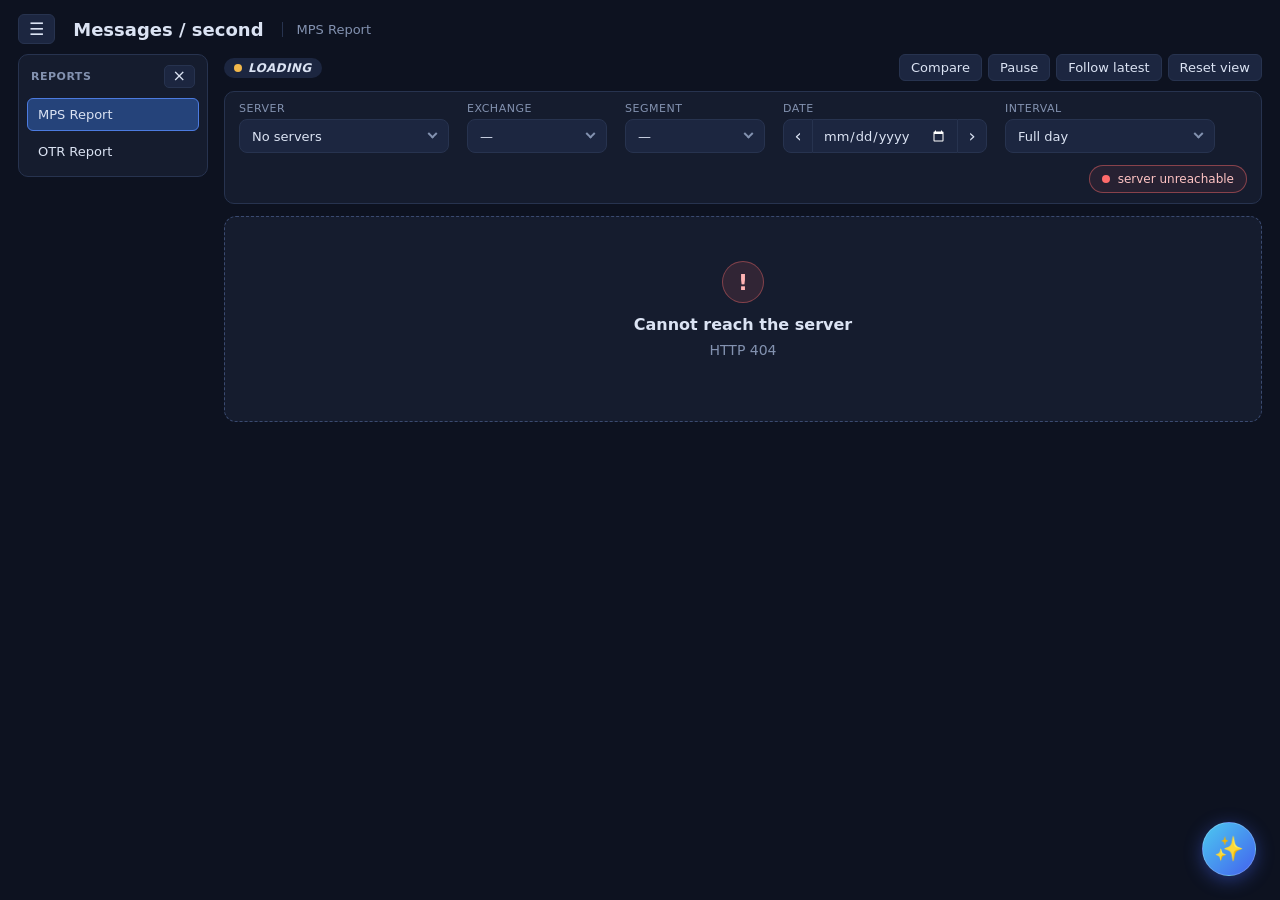
==== web/index.html @ 13a8914b "Implementing RuleBased + LLM inferencing" ====
<!doctype html>
<html lang="en">
  <head>
    <meta charset="utf-8" />
    <meta name="viewport" content="width=device-width,initial-scale=1" />
    <title>Messages per second</title>
    <link rel="icon" href="data:," />
    <link rel="stylesheet" href="css/style.css" />
    <link rel="stylesheet" href="css/chat.css" />
  </head>
  <body>
    <div id="progress"></div>

    <header id="appHeader">
      <button
        id="menuBtn"
        type="button"
        class="menubtn"
        aria-controls="sideMenu"
        aria-expanded="true"
        aria-label="Menu"
        title="Show or hide the menu"
      >
        &#9776;
      </button>
      <h1 id="title">Messages / second</h1>
      <span class="viewname" id="viewName">MPS Report</span>
      <span class="whoami" id="whoami" hidden
        ><b id="whoName"></b
        ><span id="shellNote" class="shellnote" role="status"></span
        ><button id="changePw" type="button" class="mini" hidden>
          Change password</button
        ><button id="signOut" type="button" class="mini">Sign out</button></span
      >
    </header>

    <div id="layout">
      <nav id="sideMenu" aria-label="Reports">
        <div class="mhead">
          <b>Reports</b>
          <button
            id="menuClose"
            type="button"
            class="mini"
            aria-label="Close menu"
            title="Close the menu"
          >
            &times;
          </button>
        </div>
        <button type="button" class="mitem" data-view="mps">MPS Report</button>
        <button type="button" class="mitem" data-view="otr">OTR Report</button>
        <button type="button" class="mitem" data-view="access" hidden>
          Access
        </button>
      </nav>
      <div id="menuScrim" hidden></div>

      <main id="views">
        <section id="viewMps" aria-label="MPS Report">
          <div class="vbar">
            <span class="pill" id="status"
              ><i></i><em id="stext">&hellip;</em></span
            >
            <div class="toolbar">
              <button
                id="bCompare"
                type="button"
                aria-pressed="false"
                title="Compare several reports"
              >
                Compare
              </button>
              <button id="bPause">Pause</button>
              <button id="bFollow">Follow latest</button>
              <button id="bReset" title="Return to the selected interval">
                Reset view
              </button>
            </div>
          </div>

          <div id="dashView">
            <section class="controls">
              <div class="field">
                <label>Server</label>
                <div id="selServer"></div>
              </div>
              <div class="field">
                <label>Exchange</label>
                <div id="selExchange" class="sm"></div>
              </div>
              <div class="field">
                <label>Segment</label>
                <div id="selSegment" class="sm"></div>
              </div>
              <div class="field">
                <label for="dateIn">Date</label>
                <div class="datebox">
                  <button
                    id="dPrev"
                    type="button"
                    title="Previous available date"
                    aria-label="Previous date"
                  >
                    &lsaquo;
                  </button>
                  <input type="date" id="dateIn" />
                  <button
                    id="dNext"
                    type="button"
                    title="Next available date"
                    aria-label="Next date"
                  >
                    &rsaquo;
                  </button>
                </div>
              </div>
              <div class="field">
                <label>Interval</label>
                <div id="selInterval"></div>
              </div>
              <div class="field custom" id="customBox" hidden>
                <div class="field">
                  <label for="tFrom">From</label
                  ><input type="time" id="tFrom" step="1" value="09:15:00" />
                </div>
                <div class="field">
                  <label for="tTo">To</label
                  ><input type="time" id="tTo" step="1" value="15:30:00" />
                </div>
              </div>
              <div class="chip" id="fileChip">
                <i></i><span id="fileText">&hellip;</span>
              </div>
            </section>

            <div id="empty" class="empty" hidden>
              <div class="mark">!</div>
              <h3 id="emptyTitle"></h3>
              <p id="emptyMsg"></p>
              <div id="emptySug" class="sug"></div>
            </div>

            <div id="dash" class="loading">
              <div class="stats">
                <div
                  class="card go"
                  data-go="latest"
                  tabindex="0"
                  role="button"
                  title="Click to jump to the latest sample"
                >
                  <span>Latest</span><b id="s-latest">&ndash;</b
                  ><small id="s-latest-t">&nbsp;</small>
                </div>
                <div class="card">
                  <span>Window avg</span><b id="s-wavg">&ndash;</b>
                </div>
                <div
                  class="card go"
                  data-go="wpeak"
                  tabindex="0"
                  role="button"
                  title="Click to jump to the highest sample in the current window"
                >
                  <span>Window peak<i id="s-wmax-c" class="cnt"></i></span
                  ><b id="s-wmax">&ndash;</b><small id="s-wmax-t">&nbsp;</small
                  ><small id="s-wmax-h" class="hint"></small>
                </div>
                <div class="card">
                  <span>Window total</span><b id="s-wsum">&ndash;</b>
                </div>
                <div class="card">
                  <span>Overall avg</span><b id="s-avg">&ndash;</b>
                </div>
                <div
                  class="card go peak"
                  data-go="peak"
                  tabindex="0"
                  role="button"
                  title="Click to jump to the highest sample overall"
                >
                  <span>Overall peak<i id="s-max-c" class="cnt"></i></span
                  ><b id="s-max">&ndash;</b><small id="s-max-t">&nbsp;</small
                  ><small id="s-max-h" class="hint"></small>
                </div>
                <div class="card">
                  <span>Total messages</span><b id="s-total">&ndash;</b>
                </div>
                <div class="card">
                  <span>Samples</span><b id="s-n">&ndash;</b>
                </div>
              </div>
              <div id="range">&nbsp;</div>

              <section class="panel srch">
                <h2><b style="background: #3ddc84"></b>Find a message rate</h2>
                <div class="srow">
                  <input
                    type="text"
                    id="dQ"
                    class="sq"
                    autocomplete="off"
                    spellcheck="false"
                    maxlength="40"
                    placeholder="150, 100-200, &gt;=150, &lt;50"
                    aria-label="Message rate to find in the visible window"
                    aria-describedby="dQmsg"
                  />
                  <button id="dQx" type="button" class="mini" hidden>
                    Clear
                  </button>
                </div>
                <div id="dQmsg" class="smsg" role="status"></div>
                <div id="dQlist" class="ptimes sl"></div>
              </section>

              <section class="panel">
                <h2><b style="background: #4cc9f0"></b>Line</h2>
                <div class="cv"><canvas id="c-line"></canvas></div>
              </section>
              <section class="panel">
                <h2><b style="background: #f9a03f"></b>Bar</h2>
                <div class="cv"><canvas id="c-bar"></canvas></div>
              </section>
              <section class="panel">
                <h2>
                  <b style="background: #f07830"></b>Heatmap<span
                    class="sub"
                    id="hsub"
                  ></span
                  ><span class="legend"
                    ><em>0</em><i></i><em id="hmax">&ndash;</em></span
                  >
                </h2>
                <div class="cv"><canvas id="c-heat"></canvas></div>
              </section>
              <footer>
                Scroll = zoom at cursor &middot; Drag = pan &middot;
                Shift+scroll = pan &middot; Double-click = full range &middot;
                click the top cards to jump to a sample &middot; all charts
                share the same time axis
              </footer>
            </div>
          </div>

          <div id="cmpView" hidden>
            <section class="controls">
              <div class="field">
                <label>Reports</label>
                <div id="cmpPick"></div>
              </div>
              <div class="field">
                <label>Interval</label>
                <div id="cmpInterval"></div>
              </div>
              <div class="field custom" id="cmpCustom" hidden>
                <div class="field">
                  <label for="cmpFrom">From</label
                  ><input type="time" id="cmpFrom" step="1" value="09:15:00" />
                </div>
                <div class="field">
                  <label for="cmpTo">To</label
                  ><input type="time" id="cmpTo" step="1" value="15:30:00" />
                </div>
              </div>
              <div class="field">
                <label>&nbsp;</label>
                <button
                  id="cmpRefresh"
                  type="button"
                  title="Reload the selected reports"
                >
                  Refresh
                </button>
              </div>
              <div class="chip" id="cmpChip">
                <i></i><span id="cmpChipText">&hellip;</span>
              </div>
            </section>

            <div id="cmpEmpty" class="empty" hidden>
              <div class="mark">i</div>
              <h3 id="cmpEmptyTitle"></h3>
              <p id="cmpEmptyMsg"></p>
            </div>

            <div id="cmpBody" hidden>
              <div id="cmpIssues" class="issues" hidden></div>
              <section class="panel">
                <h2>
                  <b style="background: #4cc9f0"></b>Overlay (time of day)<span
                    class="sub"
                    id="cmpRange"
                  ></span
                  ><button id="cmpReset" type="button" class="mini">
                    Reset zoom
                  </button>
                </h2>
                <div id="cmpLegend" class="clegend"></div>
                <div class="cv"><canvas id="c-cmp-line"></canvas></div>
              </section>
              <section class="panel">
                <h2><b style="background: #3ddc84"></b>Summary</h2>
                <div class="tblwrap">
                  <table id="cmpTable" class="ctable"></table>
                </div>
              </section>
              <section class="panel srch">
                <h2><b style="background: #4cc9f0"></b>Find a message rate</h2>
                <div class="srow">
                  <input
                    type="text"
                    id="cQ"
                    class="sq"
                    autocomplete="off"
                    spellcheck="false"
                    maxlength="40"
                    placeholder="150, 100-200, &gt;=150, &lt;50"
                    aria-label="Message rate to find in the selected reports"
                    aria-describedby="cQmsg"
                  />
                  <button id="cQx" type="button" class="mini" hidden>
                    Clear
                  </button>
                </div>
                <div id="cQmsg" class="smsg" role="status"></div>
                <div class="tblwrap">
                  <table id="cQtable" class="ctable stable"></table>
                </div>
              </section>
              <section class="panel">
                <h2><b style="background: #f9a03f"></b>Average per hour</h2>
                <div class="cv"><canvas id="c-cmp-hour"></canvas></div>
              </section>
              <footer>
                Scroll = zoom at cursor &middot; Drag = pan &middot;
                Double-click = reset &middot; click a legend entry to hide or
                show a series &middot; reports are snapshots, use Refresh to
                reload
              </footer>
            </div>
          </div>
        </section>

        <section id="viewOtr" aria-label="OTR Report" hidden></section>
        <section id="viewAccess" aria-label="Access" hidden></section>
      </main>
    </div>

    <script src="js/session.js"></script>
    <script src="js/widgets.js"></script>
    <script src="js/peaks.js"></script>
    <script src="js/charts.js"></script>
    <script src="js/compare.js"></script>
    <script src="js/shell.js"></script>
    <script src="js/app.js"></script>
    <script src="js/otr.js"></script>
    <script src="js/access.js"></script>
    <script src="js/chat.js"></script>
  </body>
</html>
---- web/css/style.css ----
:root {
  --bg: #0d1220;
  --panel: #151c2e;
  --panel2: #1c2640;
  --line: #27334f;
  --text: #dbe3f3;
  --muted: #8392b0;
  --live: #3ddc84;
  --idle: #f2b84b;
  --err: #ff6b6b;
}
* {
  box-sizing: border-box;
}
html,
body {
  margin: 0;
  background: var(--bg);
  color: var(--text);
  font:
    14px system-ui,
    -apple-system,
    "Segoe UI",
    Roboto,
    sans-serif;
}
body {
  padding: 14px 18px 20px;
  min-height: 100vh;
}
header,
.vbar {
  display: flex;
  flex-wrap: wrap;
  align-items: center;
  gap: 10px 18px;
  margin-bottom: 10px;
}
h1 {
  font-size: 18px;
  margin: 0;
  font-weight: 600;
}
h1 small {
  color: var(--muted);
  font-weight: 400;
  margin-left: 8px;
  font-size: 13px;
}
.pill {
  display: inline-flex;
  align-items: center;
  gap: 6px;
  padding: 3px 10px;
  border-radius: 99px;
  background: var(--panel2);
  font-size: 12px;
  font-weight: 600;
  letter-spacing: 0.4px;
}
.pill i {
  width: 8px;
  height: 8px;
  border-radius: 50%;
  background: var(--idle);
}
.pill.live i {
  background: var(--live);
  animation: pulse 1.2s infinite;
}
.pill.err i {
  background: var(--err);
}
@keyframes pulse {
  50% {
    opacity: 0.25;
  }
}
.toolbar {
  display: flex;
  flex-wrap: wrap;
  gap: 6px;
  margin-left: auto;
}
button {
  background: var(--panel2);
  color: var(--text);
  border: 1px solid var(--line);
  border-radius: 6px;
  padding: 5px 11px;
  font: inherit;
  font-size: 13px;
  cursor: pointer;
}
button:hover {
  border-color: #4a5d8a;
}
button.on {
  background: #25437a;
  border-color: #4c7be0;
}
.sep {
  width: 1px;
  background: var(--line);
  margin: 0 4px;
}
.stats {
  display: grid;
  grid-template-columns: repeat(auto-fit, minmax(125px, 1fr));
  gap: 8px;
  margin-bottom: 10px;
}
.card {
  background: var(--panel);
  border: 1px solid var(--line);
  border-radius: 8px;
  padding: 7px 11px;
  transition:
    border-color 0.15s,
    background 0.15s,
    transform 0.15s;
}
.card span {
  display: block;
  color: var(--muted);
  font-size: 11px;
  text-transform: uppercase;
  letter-spacing: 0.5px;
}
.card b {
  font-size: 17px;
  font-weight: 600;
  font-variant-numeric: tabular-nums;
}
.card small {
  display: block;
  margin-top: 1px;
  color: var(--muted);
  font-size: 11px;
  font-variant-numeric: tabular-nums;
}
.card.go {
  cursor: pointer;
}
.card i.cnt {
  font-style: normal;
  font-weight: 700;
  color: #ffd699;
  text-transform: none;
}
.card small.hint {
  color: #ffd699;
}
.card small.hint:empty {
  display: none;
}
.card.go:hover,
.card.go:focus-visible {
  border-color: #4c7be0;
  background: var(--panel2);
  outline: none;
  transform: translateY(-1px);
}
.card.peak {
  border-color: #ff8a4c;
  background: linear-gradient(
    135deg,
    rgba(255, 106, 61, 0.24),
    rgba(255, 184, 77, 0.08)
  );
  box-shadow:
    0 0 0 1px rgba(255, 138, 76, 0.45),
    0 0 18px rgba(255, 120, 60, 0.35);
}
.card.peak span {
  color: #ffb98a;
}
.card.peak b {
  color: #ffd9a8;
}
.card.peak.go:hover,
.card.peak.go:focus-visible {
  border-color: #ffb27a;
  background: linear-gradient(
    135deg,
    rgba(255, 106, 61, 0.38),
    rgba(255, 184, 77, 0.16)
  );
}
.legend {
  float: right;
  display: inline-flex;
  align-items: center;
  gap: 6px;
  font-size: 11px;
  font-weight: 400;
  font-variant-numeric: tabular-nums;
}
.legend i {
  display: inline-block;
  width: 120px;
  height: 8px;
  border-radius: 4px;
  background: linear-gradient(
    90deg,
    #0c1030,
    #40308c,
    #b5367a,
    #f07830,
    #fce66e
  );
}
.sub {
  font-weight: 400;
  color: var(--dim, #5d6b88);
  margin-left: 6px;
}
#range {
  color: var(--muted);
  font-size: 12px;
  margin: 0 0 8px;
  font-variant-numeric: tabular-nums;
}
.panel {
  background: var(--panel);
  border: 1px solid var(--line);
  border-radius: 10px;
  margin-bottom: 10px;
  padding: 8px 10px 4px;
}
.panel h2 {
  margin: 0 0 2px 4px;
  font-size: 13px;
  font-weight: 600;
  color: var(--muted);
}
.panel h2 b {
  display: inline-block;
  width: 10px;
  height: 10px;
  border-radius: 2px;
  margin-right: 6px;
  vertical-align: -1px;
}
.cv {
  position: relative;
  height: clamp(220px, calc((100vh - 340px) / 3), 420px);
}
.cv canvas {
  position: absolute;
  left: 0;
  top: 0;
  width: 100%;
  height: 100%;
  cursor: crosshair;
  touch-action: pan-y;
  user-select: none;
}
.cv canvas.grab {
  cursor: grabbing;
}
footer {
  color: var(--muted);
  font-size: 12px;
  margin-top: 4px;
}

[hidden] {
  display: none !important;
}

/* ---------- controls bar ---------- */
.controls {
  display: flex;
  flex-wrap: wrap;
  align-items: flex-end;
  gap: 12px 18px;
  padding: 10px 14px;
  margin-bottom: 12px;
  background: var(--panel);
  border: 1px solid var(--line);
  border-radius: 10px;
  position: relative;
  z-index: 5;
}
.field {
  display: flex;
  flex-direction: column;
  gap: 4px;
}
.field > label {
  font-size: 11px;
  text-transform: uppercase;
  letter-spacing: 0.5px;
  color: var(--muted);
}
.custom {
  flex-direction: row;
  align-items: flex-end;
  gap: 10px;
  animation: pop 0.2s ease-out;
}
@keyframes pop {
  from {
    opacity: 0;
    transform: translateY(-4px);
  }
  to {
    opacity: 1;
    transform: none;
  }
}
input[type="date"],
input[type="time"] {
  background: var(--panel2);
  color: var(--text);
  border: 1px solid var(--line);
  border-radius: 8px;
  padding: 6px 10px;
  font: inherit;
  font-size: 13px;
  color-scheme: dark;
  outline: none;
  height: 34px;
  transition:
    border-color 0.15s,
    box-shadow 0.15s;
}
input[type="date"]:hover,
input[type="time"]:hover {
  border-color: #4a5d8a;
}
input[type="date"]:focus,
input[type="time"]:focus {
  border-color: #4c7be0;
  box-shadow: 0 0 0 3px rgba(76, 123, 224, 0.22);
}
.datebox {
  display: flex;
  align-items: stretch;
}
.datebox button {
  width: 30px;
  height: 34px;
  padding: 0;
  font-size: 18px;
  line-height: 1;
  border-radius: 0;
}
.datebox button:first-child {
  border-radius: 8px 0 0 8px;
}
.datebox button:last-child {
  border-radius: 0 8px 8px 0;
}
.datebox button:disabled {
  opacity: 0.35;
  cursor: default;
  border-color: var(--line);
}
.datebox input {
  border-radius: 0;
  border-left: 0;
  border-right: 0;
  min-width: 140px;
}

.chip {
  margin-left: auto;
  align-self: center;
  display: inline-flex;
  align-items: center;
  gap: 8px;
  padding: 6px 12px;
  border-radius: 99px;
  font-size: 12px;
  background: var(--panel2);
  border: 1px solid var(--line);
  color: var(--muted);
  transition:
    background 0.2s,
    border-color 0.2s,
    color 0.2s;
  max-width: 100%;
}
.chip i {
  width: 8px;
  height: 8px;
  border-radius: 50%;
  background: var(--muted);
  flex: none;
}
.chip span {
  overflow: hidden;
  text-overflow: ellipsis;
  white-space: nowrap;
}
.chip.ok {
  color: #bff0d4;
  border-color: rgba(61, 220, 132, 0.35);
}
.chip.ok i {
  background: var(--live);
}
.chip.missing {
  color: #ffc4c4;
  border-color: rgba(255, 107, 107, 0.45);
  background: rgba(255, 107, 107, 0.08);
}
.chip.missing i {
  background: var(--err);
}

/* ---------- custom select ---------- */
.select {
  position: relative;
  min-width: 210px;
}
.select.sm {
  min-width: 140px;
}
.select .btn {
  width: 100%;
  height: 34px;
  display: flex;
  align-items: center;
  justify-content: space-between;
  gap: 12px;
  padding: 0 12px;
  background: var(--panel2);
  border: 1px solid var(--line);
  border-radius: 8px;
  color: var(--text);
  font-size: 13px;
  text-align: left;
  transition:
    border-color 0.15s,
    box-shadow 0.15s;
}
.select .btn:hover {
  border-color: #4a5d8a;
}
.select.open .btn,
.select .btn:focus-visible {
  border-color: #4c7be0;
  box-shadow: 0 0 0 3px rgba(76, 123, 224, 0.22);
  outline: none;
}
.select .btn:disabled {
  opacity: 0.5;
  cursor: default;
}
.select .left {
  display: flex;
  align-items: baseline;
  gap: 8px;
  min-width: 0;
}
.select .val {
  overflow: hidden;
  text-overflow: ellipsis;
  white-space: nowrap;
}
.select .vsub {
  color: var(--muted);
  font-size: 11px;
  white-space: nowrap;
}
.select .caret {
  flex: none;
  width: 7px;
  height: 7px;
  border-right: 2px solid var(--muted);
  border-bottom: 2px solid var(--muted);
  transform: rotate(45deg) translate(-2px, -2px);
  transition: transform 0.2s;
}
.select.open .caret {
  transform: rotate(-135deg) translate(-2px, -2px);
}
.select .menu {
  position: absolute;
  z-index: 40;
  left: 0;
  min-width: 100%;
  top: calc(100% + 6px);
  max-height: 340px;
  overflow: auto;
  padding: 5px;
  background: #10172a;
  border: 1px solid #33446b;
  border-radius: 10px;
  box-shadow: 0 16px 36px rgba(0, 0, 0, 0.55);
  opacity: 0;
  visibility: hidden;
  transform: translateY(-6px) scale(0.98);
  transform-origin: top left;
  transition:
    opacity 0.15s,
    transform 0.15s,
    visibility 0s 0.15s;
}
.select.open .menu {
  opacity: 1;
  visibility: visible;
  transform: none;
  transition:
    opacity 0.15s,
    transform 0.15s;
}
.select .opt {
  display: flex;
  justify-content: space-between;
  align-items: baseline;
  gap: 18px;
  padding: 7px 10px;
  border-radius: 6px;
  cursor: pointer;
  font-size: 13px;
  white-space: nowrap;
}
.select .opt small {
  color: var(--muted);
  font-size: 11px;
}
.select .opt.active {
  background: #1f2c4d;
}
.select .opt.sel {
  color: #8fb4ff;
}
.select .opt.dis {
  opacity: 0.4;
  cursor: default;
}
.select .grp {
  padding: 8px 10px 4px;
  font-size: 10px;
  text-transform: uppercase;
  letter-spacing: 0.7px;
  color: var(--muted);
}
.select .grp:not(:first-child) {
  margin-top: 4px;
  border-top: 1px solid var(--line);
}
.select .opt[hidden],
.select .grp[hidden] {
  display: none;
}
.select .menu.withsearch {
  display: flex;
  flex-direction: column;
  overflow: hidden;
}
.select .msearch {
  flex: none;
  box-sizing: border-box;
  width: 100%;
  height: 32px;
  margin-bottom: 5px;
  padding: 6px 10px;
  background: var(--panel2);
  color: var(--text);
  border: 1px solid var(--line);
  border-radius: 8px;
  font: inherit;
  font-size: 13px;
  color-scheme: dark;
  outline: none;
}
.select .msearch:focus {
  border-color: #4c7be0;
  box-shadow: 0 0 0 3px rgba(76, 123, 224, 0.22);
}
.select .mopts {
  min-height: 0;
  max-height: 280px;
  overflow: auto;
}

/* ---------- loading + empty state ---------- */
#dash {
  transition:
    opacity 0.25s,
    filter 0.25s;
}
#dash.loading {
  opacity: 0.35;
  filter: saturate(0.5);
  pointer-events: none;
}
#progress {
  position: fixed;
  left: 0;
  top: 0;
  height: 2px;
  width: 100%;
  background: linear-gradient(90deg, transparent, #4c7be0, transparent);
  transform: translateX(-100%);
  opacity: 0;
  z-index: 60;
  transition: opacity 0.2s;
}
body.busy #progress {
  opacity: 1;
  animation: slide 1s infinite ease-in-out;
}
@keyframes slide {
  to {
    transform: translateX(100%);
  }
}
.empty {
  text-align: center;
  padding: 44px 20px;
  background: var(--panel);
  border: 1px dashed #3a4a70;
  border-radius: 12px;
  animation: pop 0.25s ease-out;
}
.empty .mark {
  width: 42px;
  height: 42px;
  margin: 0 auto 12px;
  border-radius: 50%;
  display: flex;
  align-items: center;
  justify-content: center;
  font-size: 22px;
  font-weight: 700;
  color: #ffb4b4;
  background: rgba(255, 107, 107, 0.12);
  border: 1px solid rgba(255, 107, 107, 0.4);
}
.empty h3 {
  margin: 0 0 6px;
  font-size: 16px;
}
.empty p {
  margin: 0 auto;
  max-width: 640px;
  color: var(--muted);
  line-height: 1.5;
  word-break: break-all;
}
.sug {
  margin-top: 16px;
  display: flex;
  flex-wrap: wrap;
  gap: 8px;
  justify-content: center;
  align-items: center;
}
.sug span {
  color: var(--muted);
  font-size: 12px;
}

/* ---------- compare mode ---------- */
.mpick {
  position: relative;
  min-width: 230px;
}
.mpick .btn {
  width: 100%;
  height: 34px;
  display: flex;
  align-items: center;
  justify-content: space-between;
  gap: 12px;
  padding: 0 12px;
  background: var(--panel2);
  border: 1px solid var(--line);
  border-radius: 8px;
  color: var(--text);
  font-size: 13px;
  text-align: left;
}
.mpick .btn:hover {
  border-color: #4a5d8a;
}
.mpick.open .btn,
.mpick .btn:focus-visible {
  border-color: #4c7be0;
  box-shadow: 0 0 0 3px rgba(76, 123, 224, 0.22);
  outline: none;
}
.mpick .caret {
  flex: none;
  width: 7px;
  height: 7px;
  border-right: 2px solid var(--muted);
  border-bottom: 2px solid var(--muted);
  transform: rotate(45deg) translate(-2px, -2px);
  transition: transform 0.2s;
}
.mpick.open .caret {
  transform: rotate(-135deg) translate(-2px, -2px);
}
.mpanel {
  position: absolute;
  z-index: 40;
  left: 0;
  top: calc(100% + 6px);
  width: min(420px, 90vw);
  padding: 8px;
  background: #10172a;
  border: 1px solid #33446b;
  border-radius: 10px;
  box-shadow: 0 16px 36px rgba(0, 0, 0, 0.55);
  opacity: 0;
  visibility: hidden;
  transform: translateY(-6px) scale(0.98);
  transform-origin: top left;
  transition:
    opacity 0.15s,
    transform 0.15s,
    visibility 0s 0.15s;
}
.mpick.open .mpanel {
  opacity: 1;
  visibility: visible;
  transform: none;
  transition:
    opacity 0.15s,
    transform 0.15s;
}
.mfilter,
.mdate {
  background: var(--panel2);
  color: var(--text);
  border: 1px solid var(--line);
  border-radius: 8px;
  padding: 6px 10px;
  font: inherit;
  font-size: 13px;
  color-scheme: dark;
  outline: none;
  height: 32px;
}
.mfilter {
  width: 100%;
}
.mfilter:focus,
.mdate:focus {
  border-color: #4c7be0;
  box-shadow: 0 0 0 3px rgba(76, 123, 224, 0.22);
}
.mquick {
  display: flex;
  gap: 6px;
  margin: 6px 0;
}
.mdate {
  flex: 1;
  min-width: 0;
}
.mlist {
  max-height: 320px;
  overflow: auto;
}
.mgrp {
  display: flex;
  flex-wrap: wrap;
  align-items: baseline;
  gap: 8px;
  padding: 8px 6px 4px;
  font-size: 12px;
  font-weight: 600;
  border-top: 1px solid var(--line);
}
.mgrp:first-child {
  border-top: 0;
}
.mgrp small {
  color: var(--muted);
  font-weight: 400;
}
.mlast,
button.mini {
  padding: 1px 7px;
  font-size: 11px;
  border-radius: 5px;
}
.mgrp .mlast:first-of-type {
  margin-left: auto;
}
.mrow {
  display: flex;
  align-items: center;
  gap: 8px;
  padding: 5px 8px;
  border-radius: 6px;
  cursor: pointer;
  font-size: 13px;
}
.mrow:hover {
  background: #1f2c4d;
}
.mrow small {
  margin-left: auto;
  color: var(--muted);
  font-size: 11px;
}
.mrow input {
  accent-color: #4c7be0;
}
.mnone {
  padding: 14px 8px;
  color: var(--muted);
  text-align: center;
  font-size: 13px;
}
.mmsg {
  min-height: 0;
  margin-top: 4px;
  padding: 0 4px;
  font-size: 12px;
  color: var(--idle);
}
.mmsg:empty {
  display: none;
}
button.mini {
  float: right;
}
.clegend {
  display: flex;
  flex-wrap: wrap;
  gap: 6px 10px;
  margin: 2px 4px 4px;
}
.clegend button {
  display: inline-flex;
  align-items: center;
  gap: 6px;
  padding: 2px 9px;
  border-radius: 99px;
  font-size: 12px;
}
.clegend button i {
  width: 10px;
  height: 10px;
  border-radius: 50%;
  flex: none;
}
.clegend button.off {
  opacity: 0.45;
  text-decoration: line-through;
}
.issues {
  margin-bottom: 10px;
  padding: 8px 12px;
  font-size: 12px;
  color: #ffc4c4;
  background: rgba(255, 107, 107, 0.08);
  border: 1px solid rgba(255, 107, 107, 0.45);
  border-radius: 8px;
  line-height: 1.6;
}
.tblwrap {
  overflow-x: auto;
  padding-bottom: 6px;
}
.ctable {
  width: 100%;
  border-collapse: collapse;
  font-size: 13px;
  font-variant-numeric: tabular-nums;
}
.ctable th,
.ctable td {
  padding: 6px 10px;
  text-align: right;
  white-space: nowrap;
  border-bottom: 1px solid var(--line);
}
.ctable th {
  color: var(--muted);
  font-size: 11px;
  font-weight: 500;
  text-transform: uppercase;
  letter-spacing: 0.5px;
}
.ctable th:first-child,
.ctable td:first-child,
.ctable th.l,
.ctable td.l {
  text-align: left;
}
.ctable td.rep i {
  display: inline-block;
  width: 10px;
  height: 10px;
  border-radius: 50%;
  margin-right: 8px;
}
.ctable tr.nodata td {
  color: var(--muted);
}
.ctable tr.base td {
  background: rgba(76, 123, 224, 0.1);
}
.ctable .up {
  color: #7be0a4;
}
.ctable .down {
  color: #ff9a9a;
}
.ctable .na {
  color: var(--muted);
}
.ctable small {
  color: var(--muted);
}
.ctable input {
  accent-color: #4c7be0;
}
/* peak columns: weight + tint + header rule, so the emphasis is not colour-only */
.ctable th.pk {
  color: #ffd699;
  font-weight: 700;
  border-top: 2px solid #ffb84d;
  background-image: linear-gradient(
    rgba(255, 184, 77, 0.16),
    rgba(255, 184, 77, 0.16)
  );
}
.ctable td.pk {
  color: #fff1d9;
  font-weight: 700;
  background-image: linear-gradient(
    rgba(255, 184, 77, 0.1),
    rgba(255, 184, 77, 0.1)
  );
}
.ctable td.pkat {
  white-space: normal;
  min-width: 96px;
}
.ctable td.pkat > :first-child {
  white-space: nowrap;
}
.ptimes {
  display: flex;
  flex-wrap: wrap;
  justify-content: flex-end;
  gap: 4px;
  max-width: 280px;
  margin: 6px 0 2px auto;
  font-weight: 400;
}
.ptime,
.pmore {
  padding: 1px 7px;
  font-size: 12px;
  font-variant-numeric: tabular-nums;
  border-radius: 99px;
}
.pmore {
  margin-left: 8px;
  color: var(--muted);
}
.ptimes .pmore {
  margin-left: 0;
}
.ptime.on {
  background: #ffb84d;
  border-color: #ffb84d;
  color: #1a1204;
  font-weight: 700;
}
/* rate search (dashboard and Compare) */
.srch {
  padding-bottom: 10px;
}
.srow {
  display: flex;
  gap: 8px;
  align-items: center;
  margin: 4px 4px 0;
}
input.sq {
  background: var(--panel2);
  color: var(--text);
  border: 1px solid var(--line);
  border-radius: 8px;
  padding: 6px 10px;
  font: inherit;
  font-size: 13px;
  height: 34px;
  width: min(320px, 100%);
  outline: none;
  transition:
    border-color 0.15s,
    box-shadow 0.15s;
}
input.sq:hover {
  border-color: #4a5d8a;
}
input.sq:focus {
  border-color: #4c7be0;
  box-shadow: 0 0 0 3px rgba(76, 123, 224, 0.22);
}
.smsg {
  margin: 6px 4px 0;
  min-height: 1.2em;
  font-size: 12px;
  color: var(--muted);
}
.smsg.err {
  color: var(--err);
}
.smsg.res {
  display: inline-block;
  padding: 5px 10px;
  font-size: 13px;
  font-weight: 600;
  color: #fff1d9;
  background: rgba(255, 184, 77, 0.14);
  border: 1px solid rgba(255, 184, 77, 0.5);
  border-left: 3px solid #ffb84d;
  border-radius: 6px;
}
.ptimes.sl {
  justify-content: flex-start;
  max-width: none;
  margin: 6px 4px 0;
}
.ptimes.sl:empty {
  display: none;
}
.stable td.pkat {
  min-width: 0;
}
.stable .ptimes {
  max-width: 420px;
}

/* ---------- shell: header button, menu, views ---------- */
.menubtn {
  padding: 4px 10px;
  font-size: 17px;
  line-height: 1.2;
}
.viewname {
  color: var(--muted);
  font-size: 13px;
  padding-left: 14px;
  border-left: 1px solid var(--line);
}
#layout {
  display: flex;
  align-items: flex-start;
  gap: 16px;
}
#sideMenu {
  flex: 0 0 190px;
  position: sticky;
  top: 14px;
  display: flex;
  flex-direction: column;
  gap: 4px;
  padding: 8px;
  background: var(--panel);
  border: 1px solid var(--line);
  border-radius: 10px;
}
#views {
  flex: 1;
  min-width: 0;
}
.mhead {
  display: flex;
  align-items: center;
  justify-content: space-between;
  padding: 2px 4px 6px;
  color: var(--muted);
  font-size: 11px;
  letter-spacing: 0.5px;
  text-transform: uppercase;
}
.mhead button.mini {
  float: none;
  padding: 0 8px;
  font-size: 16px;
  line-height: 1.3;
}
.mitem {
  width: 100%;
  padding: 8px 10px;
  text-align: left;
  background: transparent;
  border-color: transparent;
}
.mitem:hover {
  background: var(--panel2);
}
.mitem.on {
  background: #25437a;
  border-color: #4c7be0;
}
#menuScrim {
  display: none;
}
@media (max-width: 899px) {
  body {
    padding: 12px;
  }
  #layout {
    display: block;
  }
  #sideMenu {
    position: fixed;
    z-index: 55;
    top: 0;
    bottom: 0;
    left: 0;
    width: min(280px, 85vw);
    overflow: auto;
    border-radius: 0 10px 10px 0;
    box-shadow: 0 0 40px rgba(0, 0, 0, 0.6);
  }
  #menuScrim {
    display: block;
    position: fixed;
    z-index: 50;
    top: 0;
    right: 0;
    bottom: 0;
    left: 0;
    background: rgba(5, 8, 16, 0.6);
  }
}

/* ---------- OTR report ---------- */
.otr-note {
  display: flex;
  flex-wrap: wrap;
  align-items: center;
  gap: 10px;
  margin-bottom: 10px;
  padding: 8px 12px;
  font-size: 13px;
  color: #cfe0ff;
  background: rgba(76, 123, 224, 0.12);
  border: 1px solid rgba(76, 123, 224, 0.5);
  border-radius: 8px;
}
input.otr-thr {
  width: 110px;
  text-align: right;
}
input[aria-invalid="true"] {
  border-color: var(--err);
}
.otr-err {
  color: var(--err);
  font-size: 12px;
}
.otr-err:empty {
  display: none;
}
.controls select.mdate {
  min-width: 120px;
}
.controls .field.grow {
  flex: 1 1 200px;
}
.fchips {
  display: flex;
  flex-wrap: wrap;
  gap: 6px;
  align-items: center;
}
.fchip {
  display: inline-flex;
  gap: 6px;
  align-items: center;
  padding: 2px 6px 2px 10px;
  font-size: 12px;
  background: #1f2c4d;
  border: 1px solid #33446b;
  border-radius: 99px;
}
.fchip button {
  padding: 0 6px;
  border: 0;
  background: transparent;
  font-size: 14px;
  line-height: 1.2;
}
.checkline {
  display: flex;
  align-items: center;
  gap: 6px;
  height: 34px;
  font-size: 13px;
  cursor: pointer;
}
.checkline input {
  accent-color: #ff6b6b;
}
.otr-cards {
  display: grid;
  grid-template-columns: repeat(auto-fit, minmax(150px, 1fr));
  gap: 8px;
  margin-bottom: 10px;
}
.card.hot {
  border-color: #ff6b6b;
  background: rgba(255, 107, 107, 0.1);
  box-shadow: 0 0 0 1px rgba(255, 107, 107, 0.35);
}
.card.hot b {
  color: #ffb4b4;
}
.otr-grid {
  display: grid;
  grid-template-columns: repeat(auto-fit, minmax(440px, 1fr));
  gap: 10px;
}
.otr-grid .panel {
  margin-bottom: 0;
  min-width: 0;
}
@media (max-width: 520px) {
  .otr-grid {
    grid-template-columns: minmax(0, 1fr);
  }
}
.otr-gap {
  height: 10px;
}
.badge {
  display: inline-block;
  margin-left: 6px;
  padding: 0 6px;
  font-size: 10px;
  font-weight: 700;
  letter-spacing: 0.5px;
  vertical-align: 1px;
  color: #2a0a0a;
  background: #ff8a8a;
  border-radius: 4px;
}
.badge.nt {
  color: var(--text);
  background: #3a4a70;
}
.ctable tr.hi td {
  background-image: linear-gradient(
    rgba(255, 107, 107, 0.16),
    rgba(255, 107, 107, 0.16)
  );
}
.ctable td.hi {
  color: #ffb4b4;
  font-weight: 700;
}
.ctable th button.sortb {
  padding: 0;
  font: inherit;
  color: inherit;
  letter-spacing: inherit;
  text-transform: inherit;
  background: none;
  border: 0;
}
.ctable th button.sortb:hover,
.ctable th button.sortb:focus-visible {
  color: var(--text);
}
button.lnk {
  padding: 0;
  color: #8fb4ff;
  font: inherit;
  text-align: left;
  background: none;
  border: 0;
  text-decoration: underline dotted;
}
button.lnk:hover {
  color: #c3d6ff;
}
.otr-bands {
  display: grid;
  gap: 6px;
  padding: 4px 4px 8px;
}
.band {
  display: grid;
  grid-template-columns: 110px 1fr 190px;
  gap: 10px;
  align-items: center;
  font-size: 13px;
  font-variant-numeric: tabular-nums;
}
.band .track {
  height: 14px;
  background: var(--panel2);
  border-radius: 4px;
  overflow: hidden;
}
.band .fill {
  height: 100%;
  min-width: 1px;
  background: #4c7be0;
  border-radius: 4px;
}
.band.hi .fill {
  background: #ff6b6b;
}
.band.hi .bl {
  color: #ffb4b4;
  font-weight: 700;
}
.band .bv {
  text-align: right;
  color: var(--muted);
}
@media (max-width: 600px) {
  .band {
    grid-template-columns: 90px 1fr;
  }
  .band .bv {
    grid-column: 1 / -1;
    text-align: left;
  }
}
.pager {
  display: flex;
  flex-wrap: wrap;
  align-items: center;
  gap: 10px;
  padding: 6px 4px 8px;
  font-size: 13px;
  color: var(--muted);
}
.pager button:disabled {
  opacity: 0.4;
  cursor: default;
}
.pager .pinfo {
  margin-right: auto;
  font-variant-numeric: tabular-nums;
}
.moreline {
  padding: 2px 4px 8px;
}
.otr-msg {
  padding: 18px 8px;
  text-align: center;
  color: var(--muted);
}
.otr-loading {
  opacity: 0.45;
  pointer-events: none;
}

/* sign-in page and the signed-in user in the header */
.login-card {
  width: min(360px, 100%);
  margin: 12vh auto 0;
  padding: 22px 22px 18px;
  background: var(--panel);
  border: 1px solid var(--line);
  border-radius: 10px;
}
.login-card h1 {
  margin-bottom: 4px;
}
.login-card .sub {
  margin: 0 0 16px;
  color: var(--muted);
  font-size: 13px;
}
.login-card label {
  display: block;
  margin: 10px 0 4px;
  font-size: 12px;
  color: var(--muted);
}
.login-card input {
  width: 100%;
  padding: 8px 10px;
  color: var(--text);
  background: var(--bg);
  border: 1px solid var(--line);
  border-radius: 6px;
  font: inherit;
}
.login-card input:focus-visible {
  outline: 2px solid #4c7be0;
  outline-offset: 1px;
}
.login-card .go {
  width: 100%;
  margin-top: 16px;
  padding: 8px 11px;
  background: #25437a;
  border-color: #4c7be0;
}
.login-card .go:disabled {
  opacity: 0.6;
  cursor: default;
}
.login-card .go.busy::after {
  content: "";
  display: inline-block;
  width: 11px;
  height: 11px;
  margin-left: 8px;
  vertical-align: -1px;
  border: 2px solid var(--text);
  border-right-color: transparent;
  border-radius: 50%;
  animation: spin 0.8s linear infinite;
}
@keyframes spin {
  to {
    transform: rotate(360deg);
  }
}
.login-card .err {
  min-height: 18px;
  margin-top: 12px;
  color: var(--err);
  font-size: 13px;
}
.whoami {
  display: inline-flex;
  align-items: center;
  gap: 8px;
  margin-left: auto;
  color: var(--muted);
  font-size: 13px;
}
.whoami b {
  color: var(--text);
  font-weight: 600;
}
.whoami button.mini {
  float: none;
}
.pending-panel {
  max-width: 460px;
  margin: 12vh auto 0;
  padding: 22px;
  text-align: center;
  background: var(--panel);
  border: 1px solid var(--line);
  border-radius: 10px;
}
.pending-panel h2 {
  margin: 0 0 8px;
  font-size: 16px;
}
.pending-panel p {
  margin: 0 0 14px;
  color: var(--muted);
}

/* ---------- Access (administration) ---------- */
.sr {
  position: absolute;
  width: 1px;
  height: 1px;
  margin: -1px;
  padding: 0;
  overflow: hidden;
  clip: rect(0 0 0 0);
  white-space: nowrap;
  border: 0;
}
.fi {
  background: var(--panel2);
  color: var(--text);
  border: 1px solid var(--line);
  border-radius: 8px;
  padding: 6px 10px;
  font: inherit;
  font-size: 13px;
  min-height: 34px;
  max-width: 100%;
  outline: none;
}
.fi:hover {
  border-color: #4a5d8a;
}
.fi:focus {
  border-color: #4c7be0;
  box-shadow: 0 0 0 3px rgba(76, 123, 224, 0.22);
}
.fi.mini {
  min-height: 30px;
  padding: 3px 8px;
  float: none;
}
.fi[aria-invalid="true"] {
  border-color: var(--err);
}
.frow {
  display: flex;
  flex-direction: column;
  gap: 4px;
  margin: 0 0 12px;
  font-size: 13px;
}
.frow > span {
  color: var(--muted);
  font-size: 12px;
}
.frow.check {
  flex-direction: row;
  align-items: center;
  gap: 8px;
}
.frow.check > span {
  color: var(--text);
  font-size: 13px;
}
.frow.inline {
  margin: 0;
}
.frow input[type="checkbox"] {
  accent-color: #4c7be0;
}
.hint {
  color: var(--muted);
  font-size: 12px;
  line-height: 1.4;
}
.hint.bad {
  color: var(--err);
}
.hint.bad:empty {
  display: none;
}
.acc-tabs {
  display: flex;
  flex-wrap: wrap;
  gap: 4px;
  margin-bottom: 10px;
  border-bottom: 1px solid var(--line);
}
.acc-tab {
  border-bottom-left-radius: 0;
  border-bottom-right-radius: 0;
  border-bottom: 0;
  background: transparent;
}
.acc-tab.on {
  background: #25437a;
  border-color: #4c7be0;
}
.acc-tab:focus-visible,
button.lnk:focus-visible,
.btnlike:focus-visible {
  outline: 2px solid #4c7be0;
  outline-offset: 2px;
}
.acc-msg {
  margin: 0 0 8px;
  font-size: 13px;
  color: var(--live);
}
.acc-err {
  margin: 0 0 8px;
  font-size: 13px;
  color: var(--err);
}
.acc-msg:empty,
.acc-err:empty {
  display: none;
}
.acc-lead {
  margin: 0 0 8px;
  color: var(--muted);
  font-size: 13px;
}
.acc-bar {
  display: flex;
  flex-wrap: wrap;
  gap: 8px;
  align-items: flex-end;
  margin: 0 0 8px;
}
.acc-bar .fi[type="search"] {
  width: min(320px, 100%);
}
.acc-count,
.acc-info {
  color: var(--muted);
  font-size: 12px;
}
.acc-info {
  margin: 0 0 4px 2px;
  min-height: 1.2em;
}
.acc-head {
  display: flex;
  align-items: center;
  gap: 12px;
  margin: 0 0 10px;
}
.acc-head h2 {
  margin: 0;
  font-size: 16px;
  overflow-wrap: anywhere;
}
.acc-grid {
  display: grid;
  grid-template-columns: repeat(auto-fit, minmax(min(380px, 100%), 1fr));
  gap: 10px;
  margin-bottom: 10px;
}
.acc-panel {
  margin-bottom: 0;
  min-width: 0;
  padding-bottom: 10px;
}
.acc-panel h3 {
  margin: 0 0 8px 4px;
  font-size: 13px;
  font-weight: 600;
  color: var(--muted);
}
.acc-pbody {
  padding: 0 4px;
}
.acc-pbody p {
  margin: 0 0 8px;
  font-size: 13px;
}
.acc-dl {
  display: grid;
  grid-template-columns: max-content 1fr;
  gap: 4px 12px;
  margin: 8px 0;
  font-size: 13px;
}
.acc-dl dt {
  color: var(--muted);
}
.acc-dl dd {
  margin: 0;
  overflow-wrap: anywhere;
}
.acc-list {
  list-style: none;
  margin: 0 0 8px;
  padding: 0;
}
.acc-li {
  display: flex;
  flex-wrap: wrap;
  align-items: center;
  gap: 4px 8px;
  padding: 4px 0;
  border-bottom: 1px solid var(--line);
  font-size: 13px;
  overflow-wrap: anywhere;
}
.acc-li button.mini {
  float: none;
  margin-left: auto;
}
.acc-li button.mini + button.mini {
  margin-left: 0;
}
.acc-problems {
  max-height: 200px;
  overflow: auto;
}
.acc-sum {
  margin: 8px 0;
  font-size: 13px;
}
.muted {
  color: var(--muted);
}
.acctbl th,
.acctbl td {
  text-align: left;
}
.acctbl td.wrapc {
  white-space: normal;
  min-width: 160px;
  overflow-wrap: anywhere;
}
.acctbl td.deny {
  color: #ffb4b4;
  font-weight: 700;
}
.acctbl td.acc-empty {
  padding: 18px 10px;
  color: var(--muted);
  white-space: normal;
}
.acctbl button.mini {
  float: none;
}
.acc-loading {
  opacity: 0.55;
}
button.lnk {
  padding: 0;
  background: none;
  border: 0;
  color: #8fb3ff;
  text-decoration: underline;
  text-align: left;
  font: inherit;
  font-size: 13px;
  overflow-wrap: anywhere;
}
.pager {
  display: flex;
  flex-wrap: wrap;
  gap: 8px;
  align-items: center;
  margin: 6px 0 10px;
  font-size: 12px;
  color: var(--muted);
}
.pager button:disabled,
.modal button:disabled {
  opacity: 0.5;
  cursor: default;
}
.btnlike {
  padding: 5px 11px;
  color: var(--text);
  background: var(--panel2);
  border: 1px solid var(--line);
  border-radius: 6px;
  font-size: 13px;
  text-decoration: none;
}
.acc-pick {
  max-height: 260px;
  overflow: auto;
}
.grant-preview {
  margin: 4px 0 0;
  padding: 8px 10px;
  font-size: 13px;
  color: #cfe0ff;
  background: rgba(76, 123, 224, 0.12);
  border: 1px solid rgba(76, 123, 224, 0.5);
  border-radius: 8px;
}
.grant-preview:empty {
  display: none;
}

/* dialogs (MPSUI.dialog) */
.modal-scrim {
  position: fixed;
  z-index: 100;
  inset: 0;
  display: flex;
  align-items: center;
  justify-content: center;
  padding: 12px;
  background: rgba(5, 8, 16, 0.65);
}
.modal {
  width: min(520px, 100%);
  max-height: 100%;
  display: flex;
  flex-direction: column;
  padding: 16px 18px;
  background: var(--panel);
  border: 1px solid var(--line);
  border-radius: 10px;
  box-shadow: 0 10px 40px rgba(0, 0, 0, 0.6);
}
.modal.working {
  opacity: 0.75;
}
.mtitle {
  margin: 0 0 8px;
  font-size: 16px;
  overflow-wrap: anywhere;
}
.mmsg2 {
  margin: 0 0 12px;
  color: var(--muted);
  font-size: 13px;
  line-height: 1.5;
}
.mbody {
  overflow: auto;
  min-height: 0;
  padding: 2px 2px 0;
}
.merr {
  min-height: 0;
  color: var(--err);
  font-size: 13px;
}
.merr:not(:empty) {
  margin-top: 8px;
}
.mfoot {
  display: flex;
  flex-wrap: wrap;
  justify-content: flex-end;
  gap: 8px;
  margin-top: 14px;
}
.mfoot button.primary {
  background: #25437a;
  border-color: #4c7be0;
}
.mfoot button.danger {
  background: #6b2530;
  border-color: var(--err);
}
.mfoot button:focus-visible {
  outline: 2px solid #4c7be0;
  outline-offset: 2px;
}
---- web/css/chat.css ----
/* AI Query Assistant styles - matches the dark cyber theme of mps_graph */

#aiChatBtn {
  position: fixed;
  bottom: 24px;
  right: 24px;
  width: 54px;
  height: 54px;
  border-radius: 50%;
  background: linear-gradient(135deg, #4cc9f0, #4361ee);
  color: #fff;
  border: 1px solid rgba(255, 255, 255, 0.2);
  box-shadow: 0 4px 18px rgba(67, 97, 238, 0.45);
  cursor: pointer;
  display: flex;
  align-items: center;
  justify-content: center;
  font-size: 24px;
  z-index: 1000;
  transition: transform 0.2s ease, box-shadow 0.2s ease;
}

#aiChatBtn:hover {
  transform: scale(1.08);
  box-shadow: 0 6px 24px rgba(67, 97, 238, 0.65);
}

#aiChatModal {
  position: fixed;
  bottom: 88px;
  right: 24px;
  width: 460px;
  height: 620px;
  max-width: calc(100vw - 32px);
  max-height: calc(100vh - 104px);
  background: var(--panel, #151c2e);
  border: 1px solid var(--line, #27334f);
  border-radius: 12px;
  box-shadow: 0 12px 40px rgba(0, 0, 0, 0.65);
  display: flex;
  flex-direction: column;
  z-index: 1000;
  overflow: hidden;
  transition: width 0.25s ease, height 0.25s ease;
}

#aiChatModal.expanded {
  width: 840px;
  height: 760px;
}

#aiChatHeader {
  padding: 12px 16px;
  background: var(--panel2, #1c2640);
  border-bottom: 1px solid var(--line, #27334f);
  display: flex;
  align-items: center;
  justify-content: space-between;
}

#aiChatHeader .title-box {
  display: flex;
  align-items: center;
  gap: 8px;
}

#aiChatHeader h3 {
  margin: 0;
  font-size: 14px;
  font-weight: 600;
  color: var(--text, #dbe3f3);
}

#aiChatHeader .badge {
  font-size: 10px;
  padding: 2px 6px;
  border-radius: 4px;
  background: rgba(76, 201, 240, 0.15);
  color: #4cc9f0;
  border: 1px solid rgba(76, 201, 240, 0.3);
}

#aiChatHeader .controls {
  display: flex;
  align-items: center;
  gap: 6px;
}

#aiChatHeader .icon-btn {
  background: transparent;
  border: none;
  color: var(--muted, #8392b0);
  cursor: pointer;
  padding: 4px 6px;
  border-radius: 4px;
  font-size: 14px;
}

#aiChatHeader .icon-btn:hover {
  color: var(--text, #dbe3f3);
  background: rgba(255, 255, 255, 0.08);
}

#aiChatMessages {
  flex: 1;
  padding: 14px;
  overflow-y: auto;
  display: flex;
  flex-direction: column;
  gap: 12px;
  background: var(--bg, #0d1220);
}

.ai-msg {
  display: flex;
  flex-direction: column;
  max-width: 92%;
  animation: fadeIn 0.2s ease-in;
}

@keyframes fadeIn {
  from { opacity: 0; transform: translateY(6px); }
  to { opacity: 1; transform: translateY(0); }
}

.ai-msg.user {
  align-self: flex-end;
  background: #283e6b;
  color: #fff;
  padding: 8px 14px;
  border-radius: 12px 12px 2px 12px;
  font-size: 13px;
  line-height: 1.4;
}

.ai-msg.assistant {
  align-self: flex-start;
  background: var(--panel, #151c2e);
  border: 1px solid var(--line, #27334f);
  color: var(--text, #dbe3f3);
  padding: 12px 14px;
  border-radius: 12px 12px 12px 2px;
  font-size: 13px;
  line-height: 1.45;
  width: 100%;
}

.ai-msg.assistant .summary-text p {
  margin: 0 0 8px 0;
}
.ai-msg.assistant .summary-text p:last-child {
  margin-bottom: 0;
}

.ai-msg .tbl-wrapper {
  margin: 10px 0;
  max-height: 220px;
  overflow-y: auto;
  border: 1px solid var(--line, #27334f);
  border-radius: 6px;
}

.ai-table {
  width: 100%;
  border-collapse: collapse;
  font-size: 11px;
}

.ai-table th {
  background: var(--panel2, #1c2640);
  color: var(--muted, #8392b0);
  padding: 6px 8px;
  text-align: left;
  border-bottom: 1px solid var(--line, #27334f);
  position: sticky;
  top: 0;
}

.ai-table td {
  padding: 5px 8px;
  border-bottom: 1px solid rgba(39, 51, 79, 0.4);
  color: var(--text, #dbe3f3);
}

.ai-table tr:hover {
  background: rgba(255, 255, 255, 0.03);
}

.ai-chart-box {
  margin: 10px 0;
  background: var(--panel2, #1c2640);
  border: 1px solid var(--line, #27334f);
  border-radius: 6px;
  padding: 10px;
}

.ai-chart-box .chart-title {
  font-size: 11px;
  font-weight: 600;
  color: var(--muted, #8392b0);
  margin-bottom: 6px;
}

.ai-chart-canvas {
  width: 100%;
  height: 160px;
  display: block;
}

#aiChatModal.expanded .ai-chart-canvas {
  height: 220px;
}

.ai-sync-btn {
  display: inline-flex;
  align-items: center;
  gap: 6px;
  margin-top: 8px;
  padding: 5px 12px;
  background: rgba(61, 220, 132, 0.15);
  color: var(--live, #3ddc84);
  border: 1px solid rgba(61, 220, 132, 0.35);
  border-radius: 6px;
  font-size: 11px;
  font-weight: 600;
  cursor: pointer;
  transition: background 0.15s ease;
}

.ai-sync-btn:hover {
  background: rgba(61, 220, 132, 0.28);
}

.ai-meta {
  margin-top: 6px;
  font-size: 10px;
  color: var(--muted, #8392b0);
  display: flex;
  gap: 8px;
}

#aiChatSuggestions {
  padding: 6px 14px;
  display: flex;
  gap: 6px;
  overflow-x: auto;
  border-top: 1px solid var(--line, #27334f);
  background: var(--panel2, #1c2640);
}

.ai-chip {
  padding: 3px 8px;
  background: var(--panel, #151c2e);
  color: var(--muted, #8392b0);
  border: 1px solid var(--line, #27334f);
  border-radius: 12px;
  font-size: 11px;
  white-space: nowrap;
  cursor: pointer;
}

.ai-chip:hover {
  color: #4cc9f0;
  border-color: #4cc9f0;
}

#aiChatFooter {
  padding: 10px 14px;
  border-top: 1px solid var(--line, #27334f);
  background: var(--panel, #151c2e);
  display: flex;
  gap: 8px;
}

#aiChatInput {
  flex: 1;
  background: var(--bg, #0d1220);
  border: 1px solid var(--line, #27334f);
  color: var(--text, #dbe3f3);
  padding: 8px 12px;
  border-radius: 6px;
  font-size: 12px;
  outline: none;
}

#aiChatInput:focus {
  border-color: #4cc9f0;
}

#aiChatSend {
  background: #4361ee;
  color: #fff;
  border: none;
  padding: 0 14px;
  border-radius: 6px;
  font-size: 12px;
  font-weight: 600;
  cursor: pointer;
}

#aiChatSend:hover {
  background: #3b52cb;
}

#aiChatSend:disabled {
  opacity: 0.5;
  cursor: not-allowed;
}
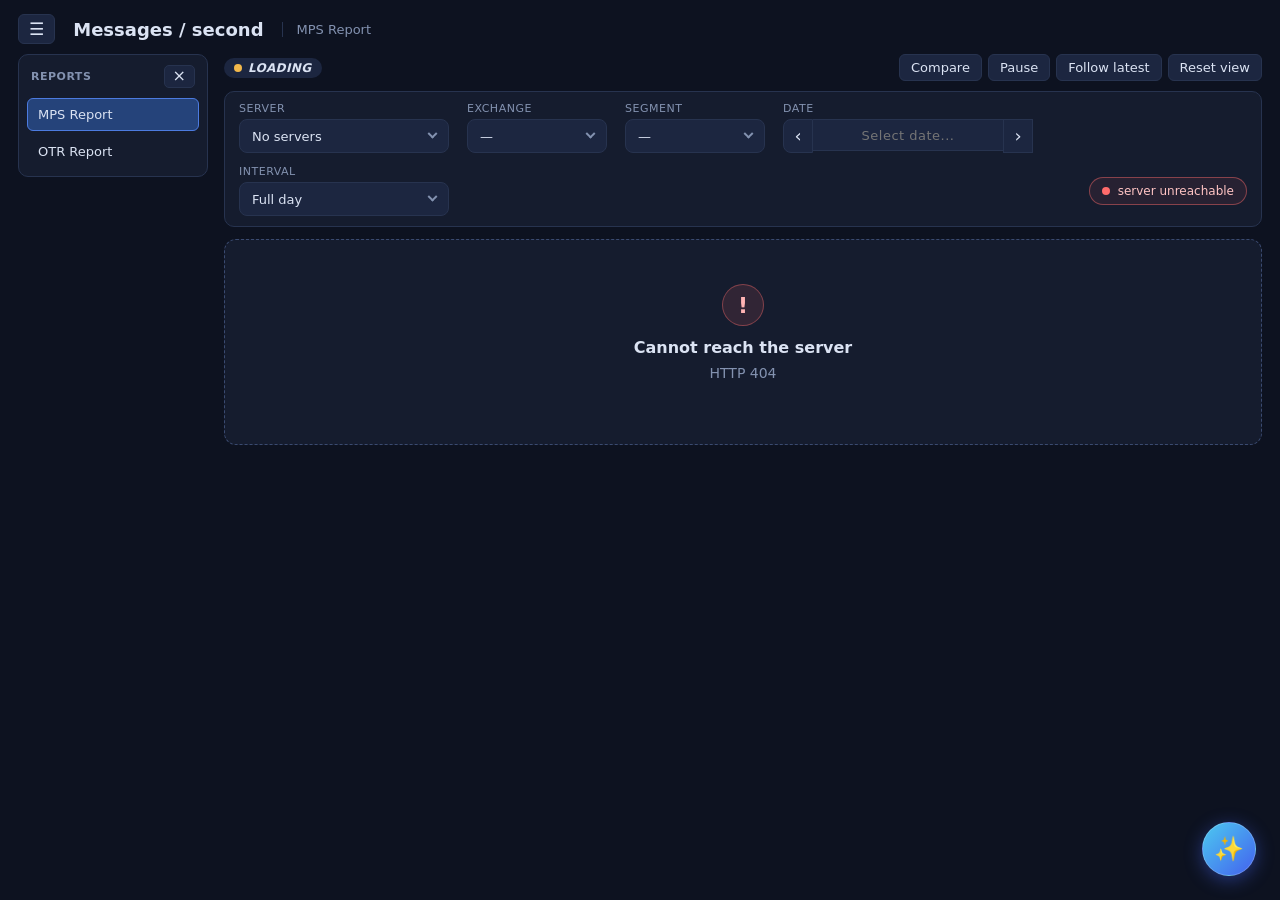
==== commit 1b4c7d72: "Unify OTR dropdowns with animated widgets and add custom micro-animated calendar" ====
--- a/web/index.html
+++ b/web/index.html
@@ -104,7 +104,7 @@
                   >
                     &lsaquo;
                   </button>
-                  <input type="date" id="dateIn" />
+                  <input type="text" id="dateIn" class="mdate" readonly aria-label="Date" placeholder="Select date..." />
                   <button
                     id="dNext"
                     type="button"
--- a/web/css/style.css
+++ b/web/css/style.css
@@ -311,7 +311,8 @@
   }
 }
 input[type="date"],
-input[type="time"] {
+input[type="time"],
+.mdate {
   background: var(--panel2);
   color: var(--text);
   border: 1px solid var(--line);
@@ -327,17 +328,20 @@
     box-shadow 0.15s;
 }
 input[type="date"]:hover,
-input[type="time"]:hover {
+input[type="time"]:hover,
+.mdate:hover {
   border-color: #4a5d8a;
 }
 input[type="date"]:focus,
-input[type="time"]:focus {
+input[type="time"]:focus,
+.mdate:focus {
   border-color: #4c7be0;
   box-shadow: 0 0 0 3px rgba(76, 123, 224, 0.22);
 }
 .datebox {
   display: flex;
   align-items: stretch;
+  position: relative;
 }
 .datebox button {
   width: 30px;
@@ -364,6 +368,177 @@
   border-right: 0;
   min-width: 140px;
 }
+
+/* ---------- micro-animated calendar popup ---------- */
+.mps-cal-input {
+  cursor: pointer;
+  user-select: none;
+  text-align: center;
+  font-weight: 500;
+  letter-spacing: 0.5px;
+  transition:
+    background 0.15s,
+    border-color 0.15s,
+    color 0.15s;
+}
+.mps-cal-input:hover {
+  background: #182238;
+}
+.mps-cal-popup {
+  position: absolute;
+  top: calc(100% + 6px);
+  left: 0;
+  width: 280px;
+  max-width: calc(100vw - 32px);
+  background: #10172a;
+  border: 1px solid #33446b;
+  border-radius: 10px;
+  box-shadow: 0 16px 36px rgba(0, 0, 0, 0.65);
+  padding: 12px;
+  z-index: 60;
+  opacity: 0;
+  visibility: hidden;
+  transform: translateY(-6px) scale(0.97);
+  transform-origin: top left;
+  transition:
+    opacity 0.18s cubic-bezier(0.16, 1, 0.3, 1),
+    transform 0.18s cubic-bezier(0.16, 1, 0.3, 1),
+    visibility 0s 0.18s;
+}
+.mps-cal-popup.open {
+  opacity: 1;
+  visibility: visible;
+  transform: none;
+  transition:
+    opacity 0.18s cubic-bezier(0.16, 1, 0.3, 1),
+    transform 0.18s cubic-bezier(0.16, 1, 0.3, 1);
+}
+.mps-cal-header {
+  display: flex;
+  align-items: center;
+  justify-content: space-between;
+  margin-bottom: 8px;
+}
+.mps-cal-title {
+  font-size: 13px;
+  font-weight: 600;
+  color: var(--text);
+  padding: 4px 8px;
+  user-select: none;
+}
+.mps-cal-btn {
+  width: 28px;
+  height: 28px;
+  padding: 0;
+  display: flex;
+  align-items: center;
+  justify-content: center;
+  font-size: 16px;
+  background: var(--panel2);
+  border: 1px solid var(--line);
+  color: var(--text);
+  border-radius: 6px;
+  cursor: pointer;
+  transition: transform 0.15s, background 0.15s, border-color 0.15s;
+}
+.mps-cal-btn:hover {
+  transform: scale(1.1);
+  background: #1f2c4d;
+  border-color: #4a5d8a;
+}
+.mps-cal-quick {
+  display: flex;
+  gap: 6px;
+  margin-bottom: 8px;
+}
+.mps-cal-chip {
+  padding: 2px 8px;
+  font-size: 10px;
+  font-weight: 600;
+  text-transform: uppercase;
+  letter-spacing: 0.4px;
+  background: rgba(76, 201, 240, 0.12);
+  color: #4cc9f0;
+  border: 1px solid rgba(76, 201, 240, 0.25);
+  border-radius: 12px;
+  cursor: pointer;
+  transition: transform 0.15s, background 0.15s;
+}
+.mps-cal-chip:hover {
+  transform: scale(1.05);
+  background: rgba(76, 201, 240, 0.25);
+}
+.mps-cal-week {
+  display: grid;
+  grid-template-columns: repeat(7, 1fr);
+  text-align: center;
+  font-size: 10px;
+  font-weight: 600;
+  color: var(--muted);
+  text-transform: uppercase;
+  margin-bottom: 6px;
+  user-select: none;
+}
+.mps-cal-grid {
+  display: grid;
+  grid-template-columns: repeat(7, 1fr);
+  gap: 3px;
+}
+.mps-cal-day {
+  height: 32px;
+  display: flex;
+  flex-direction: column;
+  align-items: center;
+  justify-content: center;
+  font-size: 12px;
+  color: var(--text);
+  border-radius: 6px;
+  cursor: pointer;
+  position: relative;
+  user-select: none;
+  transition:
+    transform 0.15s cubic-bezier(0.16, 1, 0.3, 1),
+    background 0.15s ease,
+    box-shadow 0.15s ease,
+    color 0.15s ease;
+}
+.mps-cal-day:hover {
+  transform: translateY(-2px) scale(1.12);
+  background: #1f2c4d;
+  box-shadow: 0 4px 10px rgba(76, 201, 240, 0.25);
+  z-index: 2;
+  color: #fff;
+}
+.mps-cal-day:active {
+  transform: scale(0.96);
+}
+.mps-cal-day.other-month {
+  color: rgba(131, 146, 176, 0.35);
+}
+.mps-cal-day.today {
+  border: 1px solid rgba(76, 201, 240, 0.45);
+}
+.mps-cal-day.selected {
+  background: linear-gradient(135deg, #4361ee, #4cc9f0);
+  color: #fff;
+  font-weight: 600;
+  box-shadow: 0 2px 10px rgba(67, 97, 238, 0.5);
+}
+.mps-cal-day.has-data::after {
+  content: '';
+  display: block;
+  width: 4px;
+  height: 4px;
+  border-radius: 50%;
+  background: #3ddc84;
+  margin-top: 2px;
+  box-shadow: 0 0 4px #3ddc84;
+}
+.mps-cal-day.selected.has-data::after {
+  background: #fff;
+  box-shadow: 0 0 4px #fff;
+}
+
 
 .chip {
   margin-left: auto;
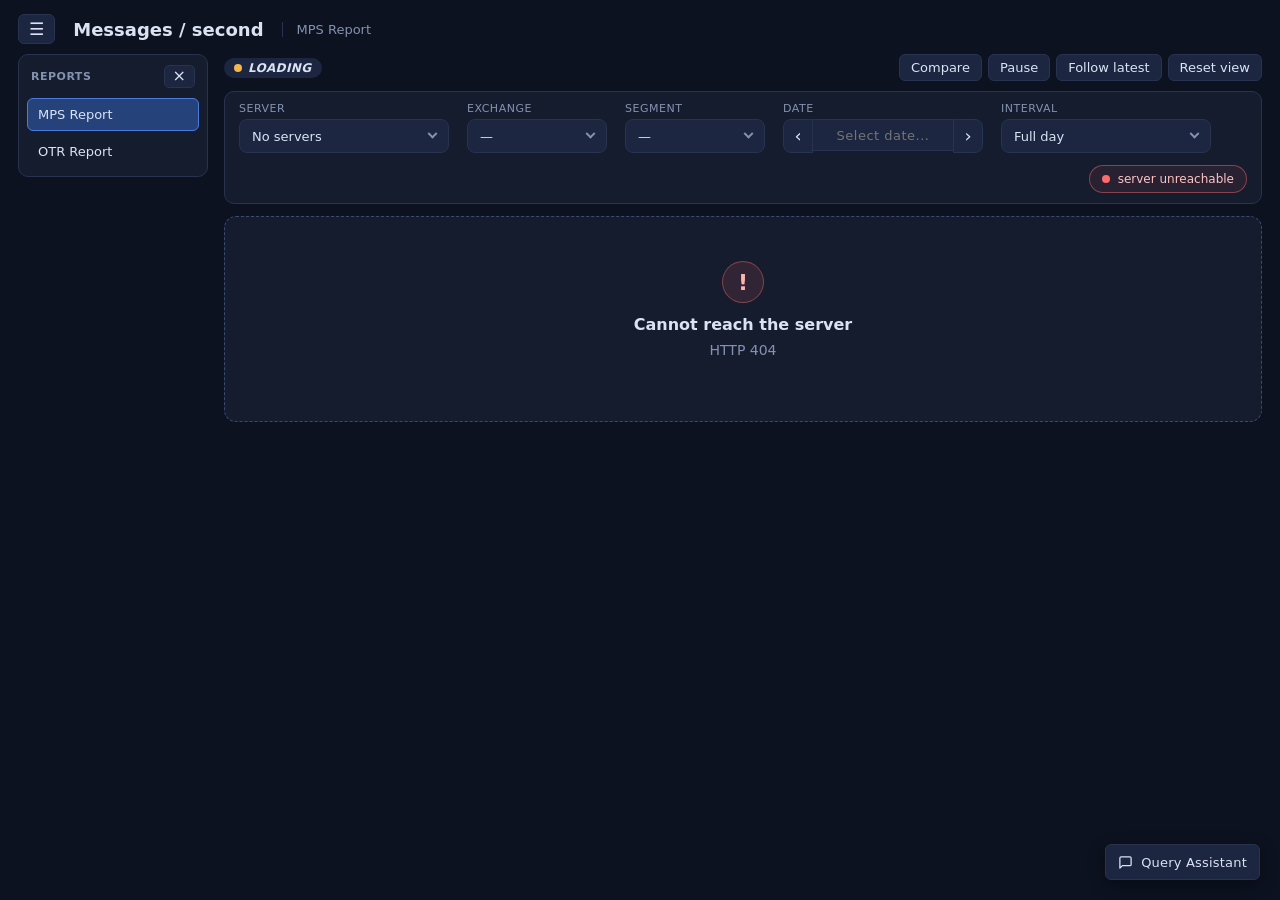
==== commit d34af9d0: "Refactor Query Assistant: replace emojis and gradients with SVGs and institutional theme" ====
--- a/web/index.html
+++ b/web/index.html
@@ -6,7 +6,7 @@
     <title>Messages per second</title>
     <link rel="icon" href="data:," />
     <link rel="stylesheet" href="css/style.css" />
-    <link rel="stylesheet" href="css/chat.css" />
+    <link rel="stylesheet" href="css/chat.css?v=2" />
   </head>
   <body>
     <div id="progress"></div>
@@ -357,6 +357,6 @@
     <script src="js/app.js"></script>
     <script src="js/otr.js"></script>
     <script src="js/access.js"></script>
-    <script src="js/chat.js"></script>
+    <script src="js/chat.js?v=2"></script>
   </body>
 </html>
--- a/web/css/style.css
+++ b/web/css/style.css
@@ -367,6 +367,9 @@
   border-left: 0;
   border-right: 0;
   min-width: 140px;
+  width: 140px;
+  text-align: center;
+  font-variant-numeric: tabular-nums;
 }
 
 /* ---------- micro-animated calendar popup ---------- */
@@ -385,17 +388,19 @@
   background: #182238;
 }
 .mps-cal-popup {
-  position: absolute;
-  top: calc(100% + 6px);
+  position: fixed;
+  top: 0;
   left: 0;
   width: 280px;
-  max-width: calc(100vw - 32px);
+  max-width: calc(100vw - 24px);
   background: #10172a;
   border: 1px solid #33446b;
   border-radius: 10px;
-  box-shadow: 0 16px 36px rgba(0, 0, 0, 0.65);
+  box-shadow: 0 16px 36px rgba(0, 0, 0, 0.75);
   padding: 12px;
-  z-index: 60;
+  z-index: 2000;
+  box-sizing: border-box;
+  line-height: 1.2;
   opacity: 0;
   visibility: hidden;
   transform: translateY(-6px) scale(0.97);
@@ -417,14 +422,20 @@
   display: flex;
   align-items: center;
   justify-content: space-between;
+  gap: 8px;
   margin-bottom: 8px;
 }
 .mps-cal-title {
+  flex: 1;
+  text-align: center;
   font-size: 13px;
   font-weight: 600;
   color: var(--text);
-  padding: 4px 8px;
+  padding: 4px 0;
   user-select: none;
+  white-space: nowrap;
+  overflow: hidden;
+  text-overflow: ellipsis;
 }
 .mps-cal-btn {
   width: 28px;
@@ -471,6 +482,7 @@
 .mps-cal-week {
   display: grid;
   grid-template-columns: repeat(7, 1fr);
+  gap: 3px;
   text-align: center;
   font-size: 10px;
   font-weight: 600;
@@ -478,6 +490,7 @@
   text-transform: uppercase;
   margin-bottom: 6px;
   user-select: none;
+  line-height: 1;
 }
 .mps-cal-grid {
   display: grid;
@@ -487,10 +500,10 @@
 .mps-cal-day {
   height: 32px;
   display: flex;
-  flex-direction: column;
   align-items: center;
   justify-content: center;
   font-size: 12px;
+  line-height: 1;
   color: var(--text);
   border-radius: 6px;
   cursor: pointer;
@@ -512,6 +525,11 @@
 .mps-cal-day:active {
   transform: scale(0.96);
 }
+.mps-cal-num {
+  display: block;
+  line-height: 1;
+  pointer-events: none;
+}
 .mps-cal-day.other-month {
   color: rgba(131, 146, 176, 0.35);
 }
@@ -524,17 +542,19 @@
   font-weight: 600;
   box-shadow: 0 2px 10px rgba(67, 97, 238, 0.5);
 }
-.mps-cal-day.has-data::after {
-  content: '';
-  display: block;
+.mps-cal-dot {
+  position: absolute;
+  bottom: 3px;
+  left: 50%;
+  transform: translateX(-50%);
   width: 4px;
   height: 4px;
   border-radius: 50%;
   background: #3ddc84;
-  margin-top: 2px;
   box-shadow: 0 0 4px #3ddc84;
-}
-.mps-cal-day.selected.has-data::after {
+  pointer-events: none;
+}
+.mps-cal-day.selected .mps-cal-dot {
   background: #fff;
   box-shadow: 0 0 4px #fff;
 }
--- a/web/css/chat.css
+++ b/web/css/chat.css
@@ -1,47 +1,65 @@
-/* AI Query Assistant styles - matches the dark cyber theme of mps_graph */
+/* AI Query Assistant styles - matches the dark institutional theme of mps_graph */
 
 #aiChatBtn {
   position: fixed;
-  bottom: 24px;
-  right: 24px;
-  width: 54px;
-  height: 54px;
-  border-radius: 50%;
-  background: linear-gradient(135deg, #4cc9f0, #4361ee);
+  bottom: 20px;
+  right: 20px;
+  height: 36px;
+  padding: 0 12px;
+  border-radius: 6px;
+  background: var(--panel2, #1c2640);
+  color: var(--text, #dbe3f3);
+  border: 1px solid var(--line, #27334f);
+  box-shadow: 0 4px 16px rgba(0, 0, 0, 0.4);
+  cursor: pointer;
+  display: inline-flex;
+  align-items: center;
+  gap: 8px;
+  font-size: 13px;
+  font-weight: 500;
+  z-index: 1000;
+  transition: background 0.15s ease, border-color 0.15s ease, color 0.15s ease;
+}
+
+#aiChatBtn:hover {
+  background: #25437a;
+  border-color: #4c7be0;
   color: #fff;
-  border: 1px solid rgba(255, 255, 255, 0.2);
-  box-shadow: 0 4px 18px rgba(67, 97, 238, 0.45);
-  cursor: pointer;
-  display: flex;
-  align-items: center;
-  justify-content: center;
-  font-size: 24px;
-  z-index: 1000;
-  transition: transform 0.2s ease, box-shadow 0.2s ease;
-}
-
-#aiChatBtn:hover {
-  transform: scale(1.08);
-  box-shadow: 0 6px 24px rgba(67, 97, 238, 0.65);
+  box-shadow: 0 6px 20px rgba(0, 0, 0, 0.5);
+}
+
+#aiChatBtn.on {
+  background: #25437a;
+  border-color: #4c7be0;
+  color: #fff;
+}
+
+#aiChatBtn .ai-icon {
+  display: block;
+  flex-shrink: 0;
+}
+
+#aiChatBtn .ai-btn-label {
+  letter-spacing: 0.2px;
 }
 
 #aiChatModal {
   position: fixed;
-  bottom: 88px;
-  right: 24px;
+  bottom: 66px;
+  right: 20px;
   width: 460px;
   height: 620px;
   max-width: calc(100vw - 32px);
-  max-height: calc(100vh - 104px);
-  background: var(--panel, #151c2e);
-  border: 1px solid var(--line, #27334f);
-  border-radius: 12px;
-  box-shadow: 0 12px 40px rgba(0, 0, 0, 0.65);
+  max-height: calc(100vh - 80px);
+  background: var(--panel, #151c2e);
+  border: 1px solid var(--line, #27334f);
+  border-radius: 8px;
+  box-shadow: 0 12px 36px rgba(0, 0, 0, 0.65);
   display: flex;
   flex-direction: column;
   z-index: 1000;
   overflow: hidden;
-  transition: width 0.25s ease, height 0.25s ease;
+  transition: width 0.2s ease, height 0.2s ease;
 }
 
 #aiChatModal.expanded {
@@ -50,7 +68,7 @@
 }
 
 #aiChatHeader {
-  padding: 12px 16px;
+  padding: 10px 14px;
   background: var(--panel2, #1c2640);
   border-bottom: 1px solid var(--line, #27334f);
   display: flex;
@@ -62,43 +80,57 @@
   display: flex;
   align-items: center;
   gap: 8px;
+}
+
+#aiChatHeader .ai-header-icon {
+  display: inline-flex;
+  align-items: center;
+  justify-content: center;
+  color: var(--muted, #8392b0);
 }
 
 #aiChatHeader h3 {
   margin: 0;
-  font-size: 14px;
+  font-size: 13px;
   font-weight: 600;
   color: var(--text, #dbe3f3);
 }
 
 #aiChatHeader .badge {
   font-size: 10px;
-  padding: 2px 6px;
+  padding: 2px 7px;
   border-radius: 4px;
-  background: rgba(76, 201, 240, 0.15);
-  color: #4cc9f0;
-  border: 1px solid rgba(76, 201, 240, 0.3);
+  background: var(--panel, #151c2e);
+  color: var(--muted, #8392b0);
+  border: 1px solid var(--line, #27334f);
+  font-family: inherit;
 }
 
 #aiChatHeader .controls {
   display: flex;
   align-items: center;
-  gap: 6px;
+  gap: 4px;
 }
 
 #aiChatHeader .icon-btn {
   background: transparent;
-  border: none;
-  color: var(--muted, #8392b0);
-  cursor: pointer;
-  padding: 4px 6px;
+  border: 1px solid transparent;
+  color: var(--muted, #8392b0);
+  cursor: pointer;
+  width: 26px;
+  height: 26px;
+  padding: 0;
   border-radius: 4px;
-  font-size: 14px;
+  display: inline-flex;
+  align-items: center;
+  justify-content: center;
+  transition: background 0.15s ease, color 0.15s ease, border-color 0.15s ease;
 }
 
 #aiChatHeader .icon-btn:hover {
   color: var(--text, #dbe3f3);
-  background: rgba(255, 255, 255, 0.08);
+  background: var(--panel, #151c2e);
+  border-color: var(--line, #27334f);
 }
 
 #aiChatMessages {
@@ -109,28 +141,45 @@
   flex-direction: column;
   gap: 12px;
   background: var(--bg, #0d1220);
+  scrollbar-width: thin;
+  scrollbar-color: var(--line, #27334f) var(--bg, #0d1220);
+}
+
+#aiChatMessages::-webkit-scrollbar {
+  width: 6px;
+}
+#aiChatMessages::-webkit-scrollbar-track {
+  background: var(--bg, #0d1220);
+}
+#aiChatMessages::-webkit-scrollbar-thumb {
+  background: var(--line, #27334f);
+  border-radius: 3px;
+}
+#aiChatMessages::-webkit-scrollbar-thumb:hover {
+  background: #37476b;
 }
 
 .ai-msg {
   display: flex;
   flex-direction: column;
   max-width: 92%;
-  animation: fadeIn 0.2s ease-in;
+  animation: fadeIn 0.15s ease-in;
 }
 
 @keyframes fadeIn {
-  from { opacity: 0; transform: translateY(6px); }
+  from { opacity: 0; transform: translateY(4px); }
   to { opacity: 1; transform: translateY(0); }
 }
 
 .ai-msg.user {
   align-self: flex-end;
-  background: #283e6b;
-  color: #fff;
-  padding: 8px 14px;
-  border-radius: 12px 12px 2px 12px;
-  font-size: 13px;
-  line-height: 1.4;
+  background: #1c2b4a;
+  color: var(--text, #dbe3f3);
+  border: 1px solid #2f4370;
+  padding: 8px 12px;
+  border-radius: 6px;
+  font-size: 12.5px;
+  line-height: 1.45;
 }
 
 .ai-msg.assistant {
@@ -139,8 +188,8 @@
   border: 1px solid var(--line, #27334f);
   color: var(--text, #dbe3f3);
   padding: 12px 14px;
-  border-radius: 12px 12px 12px 2px;
-  font-size: 13px;
+  border-radius: 6px;
+  font-size: 12.5px;
   line-height: 1.45;
   width: 100%;
 }
@@ -217,18 +266,23 @@
   gap: 6px;
   margin-top: 8px;
   padding: 5px 12px;
-  background: rgba(61, 220, 132, 0.15);
+  background: rgba(61, 220, 132, 0.08);
   color: var(--live, #3ddc84);
-  border: 1px solid rgba(61, 220, 132, 0.35);
+  border: 1px solid rgba(61, 220, 132, 0.3);
   border-radius: 6px;
   font-size: 11px;
   font-weight: 600;
   cursor: pointer;
-  transition: background 0.15s ease;
+  transition: background 0.15s ease, border-color 0.15s ease;
 }
 
 .ai-sync-btn:hover {
-  background: rgba(61, 220, 132, 0.28);
+  background: rgba(61, 220, 132, 0.16);
+  border-color: rgba(61, 220, 132, 0.5);
+}
+
+.ai-sync-btn .ai-icon {
+  display: block;
 }
 
 .ai-meta {
@@ -240,28 +294,30 @@
 }
 
 #aiChatSuggestions {
-  padding: 6px 14px;
-  display: flex;
+  padding: 8px 12px;
+  display: flex;
+  flex-wrap: wrap;
   gap: 6px;
-  overflow-x: auto;
   border-top: 1px solid var(--line, #27334f);
   background: var(--panel2, #1c2640);
 }
 
 .ai-chip {
-  padding: 3px 8px;
-  background: var(--panel, #151c2e);
-  color: var(--muted, #8392b0);
-  border: 1px solid var(--line, #27334f);
-  border-radius: 12px;
+  padding: 3px 9px;
+  background: var(--panel, #151c2e);
+  color: var(--muted, #8392b0);
+  border: 1px solid var(--line, #27334f);
+  border-radius: 4px;
   font-size: 11px;
   white-space: nowrap;
   cursor: pointer;
+  transition: border-color 0.15s ease, color 0.15s ease, background 0.15s ease;
 }
 
 .ai-chip:hover {
-  color: #4cc9f0;
-  border-color: #4cc9f0;
+  color: var(--text, #dbe3f3);
+  border-color: #4a5d8a;
+  background: rgba(255, 255, 255, 0.04);
 }
 
 #aiChatFooter {
@@ -277,32 +333,41 @@
   background: var(--bg, #0d1220);
   border: 1px solid var(--line, #27334f);
   color: var(--text, #dbe3f3);
-  padding: 8px 12px;
+  padding: 7px 12px;
+  height: 34px;
   border-radius: 6px;
   font-size: 12px;
   outline: none;
+  transition: border-color 0.15s ease;
 }
 
 #aiChatInput:focus {
-  border-color: #4cc9f0;
+  border-color: #4c7be0;
 }
 
 #aiChatSend {
-  background: #4361ee;
-  color: #fff;
-  border: none;
+  background: var(--panel2, #1c2640);
+  color: var(--text, #dbe3f3);
+  border: 1px solid var(--line, #27334f);
   padding: 0 14px;
+  height: 34px;
   border-radius: 6px;
   font-size: 12px;
   font-weight: 600;
   cursor: pointer;
-}
-
-#aiChatSend:hover {
-  background: #3b52cb;
+  display: inline-flex;
+  align-items: center;
+  gap: 6px;
+  transition: background 0.15s ease, border-color 0.15s ease, color 0.15s ease;
+}
+
+#aiChatSend:hover:not(:disabled) {
+  background: #25437a;
+  border-color: #4c7be0;
+  color: #fff;
 }
 
 #aiChatSend:disabled {
-  opacity: 0.5;
+  opacity: 0.45;
   cursor: not-allowed;
 }
